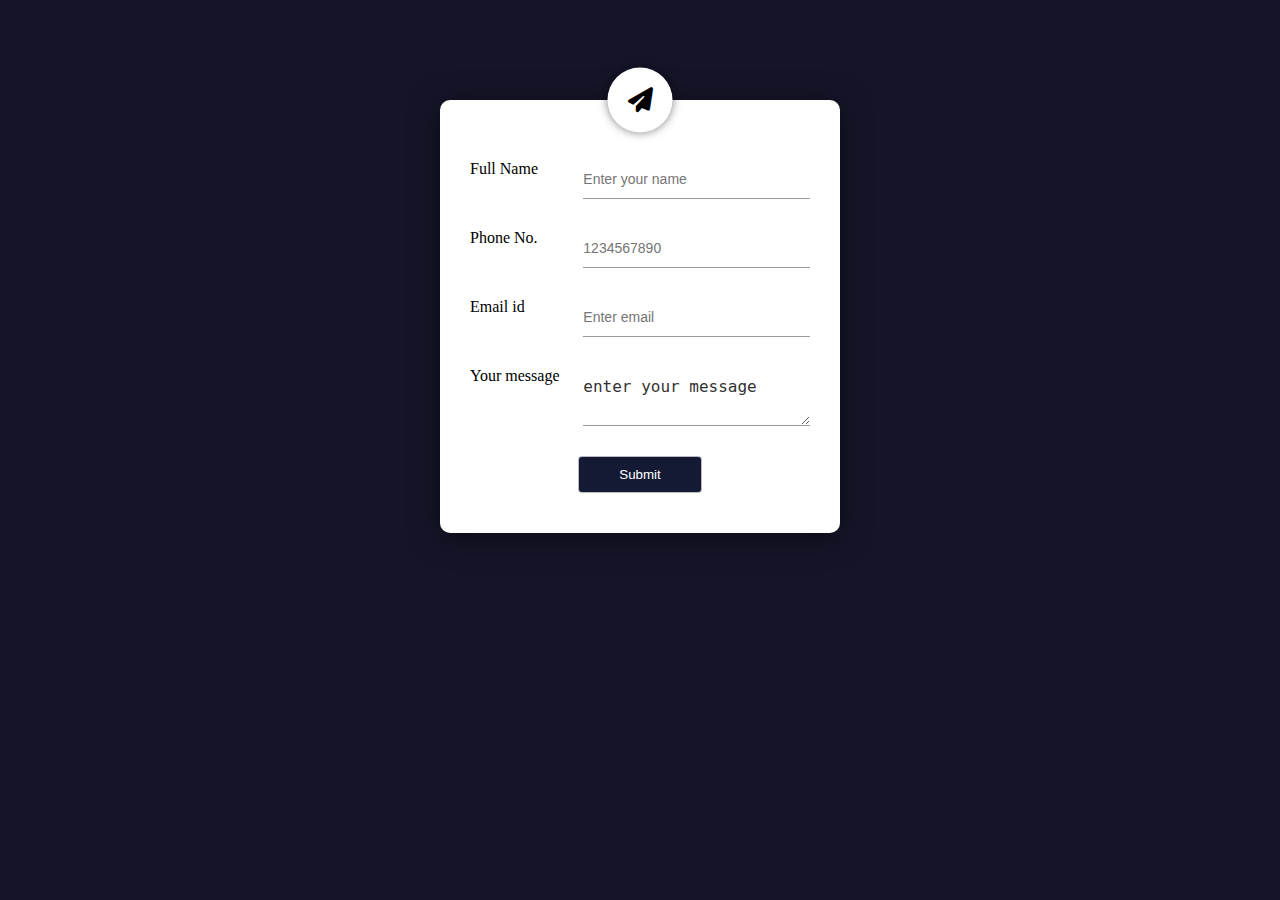
==== formValidation/index.html @ 6acbaf2a "ui part of the form validation" ====
<!DOCTYPE html>
<html lang="en">
<head>
    <meta charset="UTF-8">
    <meta name="viewport" content="width=device-width, initial-scale=1.0">
    <title>Form Validation</title>
    <link rel="stylesheet" href="style.css">
    <link rel="stylesheet" href="https://cdnjs.cloudflare.com/ajax/libs/font-awesome/6.7.2/css/all.min.css" integrity="sha512-Evv84Mr4kqVGRNSgIGL/F/aIDqQb7xQ2vcrdIwxfjThSH8CSR7PBEakCr51Ck+w+/U6swU2Im1vVX0SVk9ABhg==" crossorigin="anonymous" referrerpolicy="no-referrer" />
</head>
<body>
    <section class="container">

        <form action="">
            <i class="fas fa-paper-plane"></i>
            <div class="input-group">
                <label for="Full Name">Full Name</label>
                <input type="text" placeholder="Enter your name">
            </div>
            <div class="input-group">
                <label for="Phone No.">Phone No.</label>
                <input type="text" placeholder="1234567890">
            </div>
            <div class="input-group">
                <label for="Email id">Email id</label>
                <input type="text" placeholder="Enter email">
            </div>
            <div class="input-group">
                <label for="Your message">Your message</label>
                <textarea name="" id="">enter your message</textarea>
            </div>

            <button>Submit</button>
        </form>

    </section>
    
</body>
</html>
---- formValidation/style.css ----
*{
    margin: 0;
    padding: 0;
    box-sizing: border-box;
}
body{
    background: rgb(21, 21, 41);
}
form{
    background: #fff;
    width: 90%;
   max-width: 400px;
   margin: 100px auto 0;
   border-radius: 10px; 
   padding: 30px;
   position: relative;
   box-shadow: 0 4px 30px rgba(0, 0, 0, 0.5);
   
}
.fa-paper-plane{
    position: absolute;
    background: #fff;
    font-size: 25px;
    border-radius: 50%;
    color: black;
    top: 0;
    left: 50%;
    box-shadow: 0 0 10px rgba(0, 0, 0, 0.5);
    padding: 20px;
  transform: translate(-50%, -50%);
}
.input-group{
    margin-top: 30px;
    display: flex;
    flex-direction: row;
    gap: 20px;

}
.input-group label{
    flex-basis: 28%;
}
.input-group input, .input-group textarea{
    flex-basis: 68%;
    background: transparent;
    border: 0;
    outline: none;
    padding: 10px 0;
    border-bottom: 1px solid #999;
    color: #333;
    font-size: 16px;
}
::placeholder{
    font-size: 14px;
}
form button{
background: #141a34;
color: #fff;
border: 1px solid rgba(255, 255, 255, 0.7);
outline: 0;
border-radius: 4px;
padding: 10px 40px;
display: block;
margin: 30px auto 10PX;

}
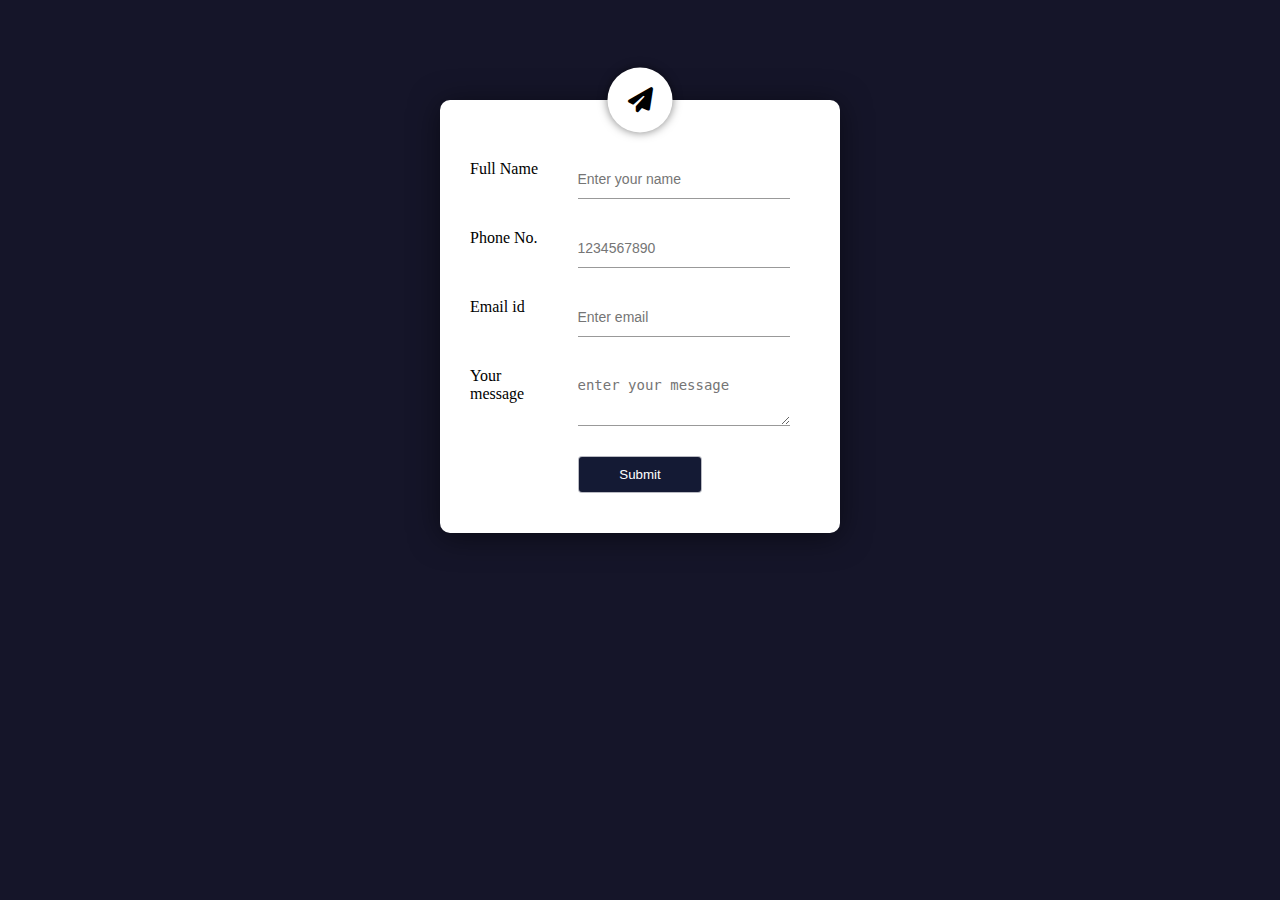
==== commit 8c8cebfd: "updates" ====
--- a/formValidation/index.html
+++ b/formValidation/index.html
@@ -15,24 +15,31 @@
             <div class="input-group">
                 <label for="Full Name">Full Name</label>
                 <input type="text" placeholder="Enter your name">
+                <span id="name-error"></span>
             </div>
             <div class="input-group">
                 <label for="Phone No.">Phone No.</label>
                 <input type="text" placeholder="1234567890">
+                <span id="phone-error"></span>
             </div>
             <div class="input-group">
                 <label for="Email id">Email id</label>
                 <input type="text" placeholder="Enter email">
+                <span id="email-error"></span>
             </div>
             <div class="input-group">
                 <label for="Your message">Your message</label>
-                <textarea name="" id="">enter your message</textarea>
+                <textarea name="" id="" placeholder="enter your message"></textarea>
+                <span id="message-error"></span>
             </div>
 
             <button>Submit</button>
+            <span id="submit-error"></span>
         </form>
 
     </section>
     
+
+    <script src="script.js"></script>
 </body>
 </html>--- a/formValidation/style.css
+++ b/formValidation/style.css
@@ -62,4 +62,14 @@
 display: block;
 margin: 30px auto 10PX;
 
+}
+.input-group span{
+    
+    bottom: 12px;
+    right: 17px;
+    font-size: 14px;
+    color: red;
+}
+#submit-error{
+    color:red;
 }